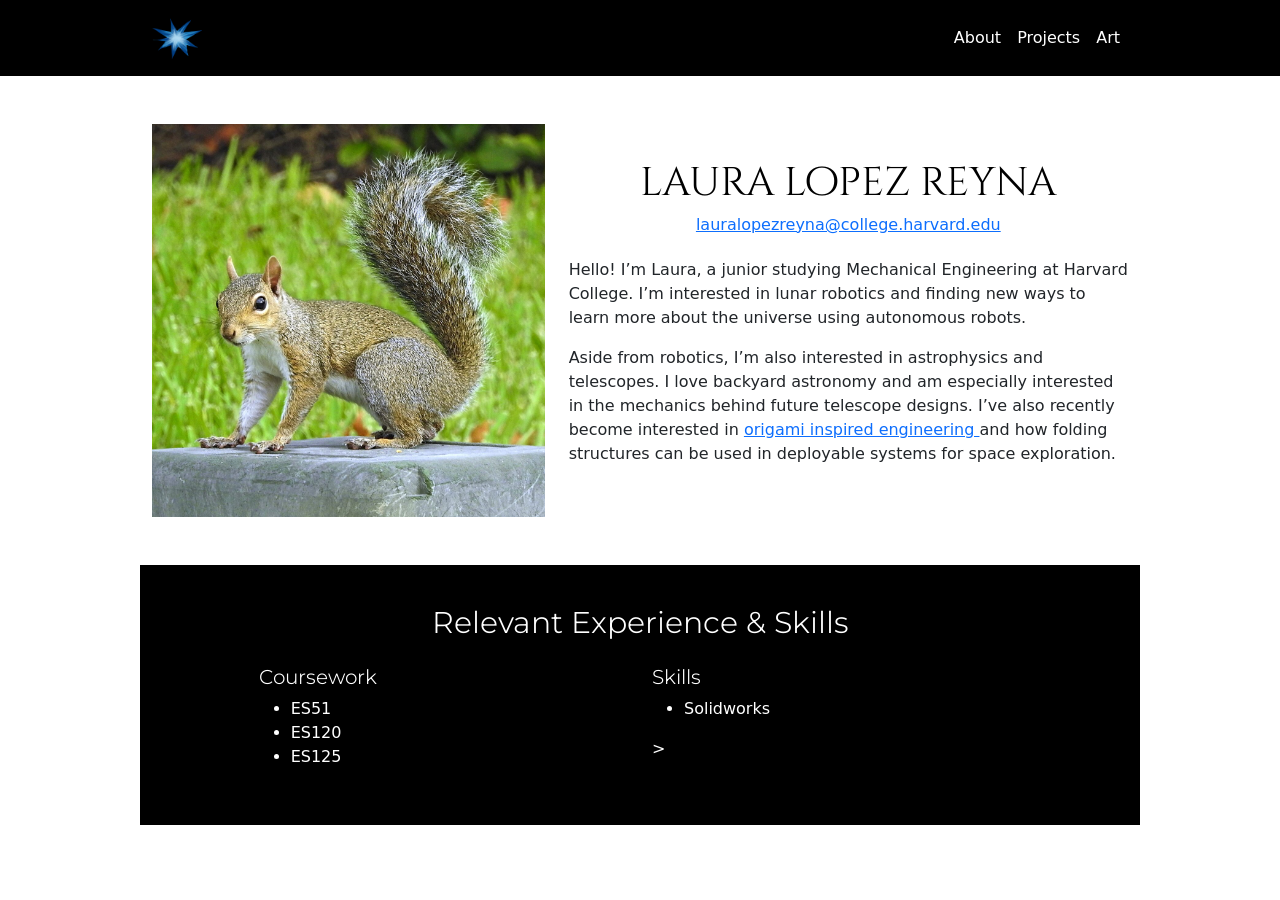
==== docs/index.html @ 471751f8 "55" ====
<!DOCTYPE html>
<html lang="en">
<head>
    <meta charset="UTF-8">
    <meta name="viewport" content="width=device-width, initial-scale=1.0">

    <!--favicon-->
    <link rel="icon" type="image/jpeg" href="images/star.png">

    <!--bootstrap-->
    <link href="https://cdn.jsdelivr.net/npm/bootstrap@5.3.8/dist/css/bootstrap.min.css" rel="stylesheet" integrity="sha384-sRIl4kxILFvY47J16cr9ZwB07vP4J8+LH7qKQnuqkuIAvNWLzeN8tE5YBujZqJLB" crossorigin="anonymous">
    
    <!--font-->
    <link rel="preconnect" href="https://fonts.googleapis.com">
    <link rel="preconnect" href="https://fonts.gstatic.com" crossorigin>
    <link href="https://fonts.googleapis.com/css2?family=Cinzel+Decorative:wght@400;700;900&family=Markazi+Text:wght@400..700&family=Montserrat:ital,wght@0,100..900;1,100..900&display=swap" rel="stylesheet">
    
    <!--css page-->
    <link rel="stylesheet" href="style.css">
    <title>Portfolio</title>
</head>
<body>
  <!--navigation bar-->

<nav class="navbar navbar-expand-lg navbar-dark bg-black">
  <div class="container-fluid content-width">

    <a class="navbar-brand" href="index.html">
      <img src="images/star.png" alt="Home" class="nav-logo">
    </a>

    <button class="navbar-toggler" type="button" data-bs-toggle="collapse"
     data-bs-target="#navbarNav"> <span class="navbar-toggler-icon"></span>
    </button>

    <div class="collapse navbar-collapse" id="navbarNav">
      <div class="navbar-nav ms-auto">
        <a class="nav-link" href="index.html">About</a>
        <a class="nav-link" href="projects.html">Projects</a>
        <a class="nav-link" href="art.html">Art</a>
      </div>
    </div>
  </div>
</nav>

<!--main body of page-->
    <main class="container mt-5 content-width">

        <div class="row align-items-center">

            <!--image format-->
            <div class="col-md-5">
                <img src="images/squirrel.jpg" class="img-fluid" alt="Squirrel">
            </div>

            <!--text info-->
            <div class="col-md-7 text-center">
                <h1>laura lopez reyna</h1> 
                <h6 class="mb-4 text-secondary"> 
                  <a href="mailto:lauralopezreyna@college.harvard.edu">lauralopezreyna@college.harvard.edu</a>
                </h6>
                <p class="text-start">
                    Hello! I’m Laura, a junior studying Mechanical Engineering at Harvard College. 
                    I’m interested in lunar robotics and finding new ways to learn more about the 
                    universe using autonomous robots.

                </p>
                <p class="text-start">
                  Aside from robotics, I’m also interested in astrophysics and telescopes. 
                  I love backyard astronomy and am especially interested in the mechanics 
                  behind future telescope designs. I’ve also recently become interested in
                  <a href="https://www.nsf.gov/news/folding-future-rise-origami-inspired-robots" target="_blank" rel="noopener noreferrer">
                    origami inspired engineering
                  </a>
                   and how folding structures can be used in 
                  deployable systems for space exploration.
                </p>
            </div>
            
        </div>
    </main>

    <section class="info-section content-width mt-5">
      <h2 class="text-center mb-4">Relevant Experience & Skills</h2>

      <div class="row justify-content-center">
        <div class="col-md-5">
          <h3>Coursework</h3>
          <ul>
            <li>ES51</li>
            <li>ES120</li>
            <li>ES125</li>
          </ul>
        </div>

        <div class="col-md-5">
          <h3>Skills</h3>
          <ul>
            <li>Solidworks</li>
          </ul>>

        </div>
      </div>
      
    </section>
</body>
</html>
---- docs/style.css ----
body {
    padding-bottom: 40px;
}
h1 {
    font-family: "Cinzel Decorative", serif;
    font-weight: 500;
    color: black;
}

.info-section {
    background-color: black;
    color: white;
    padding: 40px;
    margin-top: 60px;
}

.info-section h2 {
    font-family: "Montserrat", sans-serif;
    font-size: 30px;
    font-weight: 350; 
}

.info-section h3 {
    font-family: "Montserrat", sans-serif;
    font-weight: 350;
    font-size: 20px;
}

.black-link {
    color: black;
    text-decoration: none;
}

.black-link:hover {
    text-decoration: underline;
}

.projects-title {
    font-family: "Markazi Text", serif;
    font-size: 50px;
}

.project-info h3 {
    font-family: "Montserrat", sans-serif;
    font-weight: 350;
}

.carousel-caption {
    position: static;
    background-color:black;
    padding: 15px;
    padding-bottom: 3rem; 
}

.carousel-control-prev-icon,
.carousel-control-next-icon {
    background-color: rgba(0, 0, 0, 0.7);
    border-radius: 50%;
    padding: 20px;

}

.project-image {
    width: 80%;
    display: block;
    margin: 0 auto;
    border: 3px solid black;
}

.art-image {
    max-width: 550px;
    width: 100%;
    height: auto;
    display: block;
    margin: 0 auto;
    border: 3px solid black;
}

.logo-text{
    color: #9ECAE1;
}

.nav-logo {
    width: 50px;
    height: auto;
}

.navbar .nav-link {
    color: white;
}

.navbar .nav-link:hover {
    color: gray;
}

.content-width {
    max-width: 1000px;
    margin: 0 auto;
}
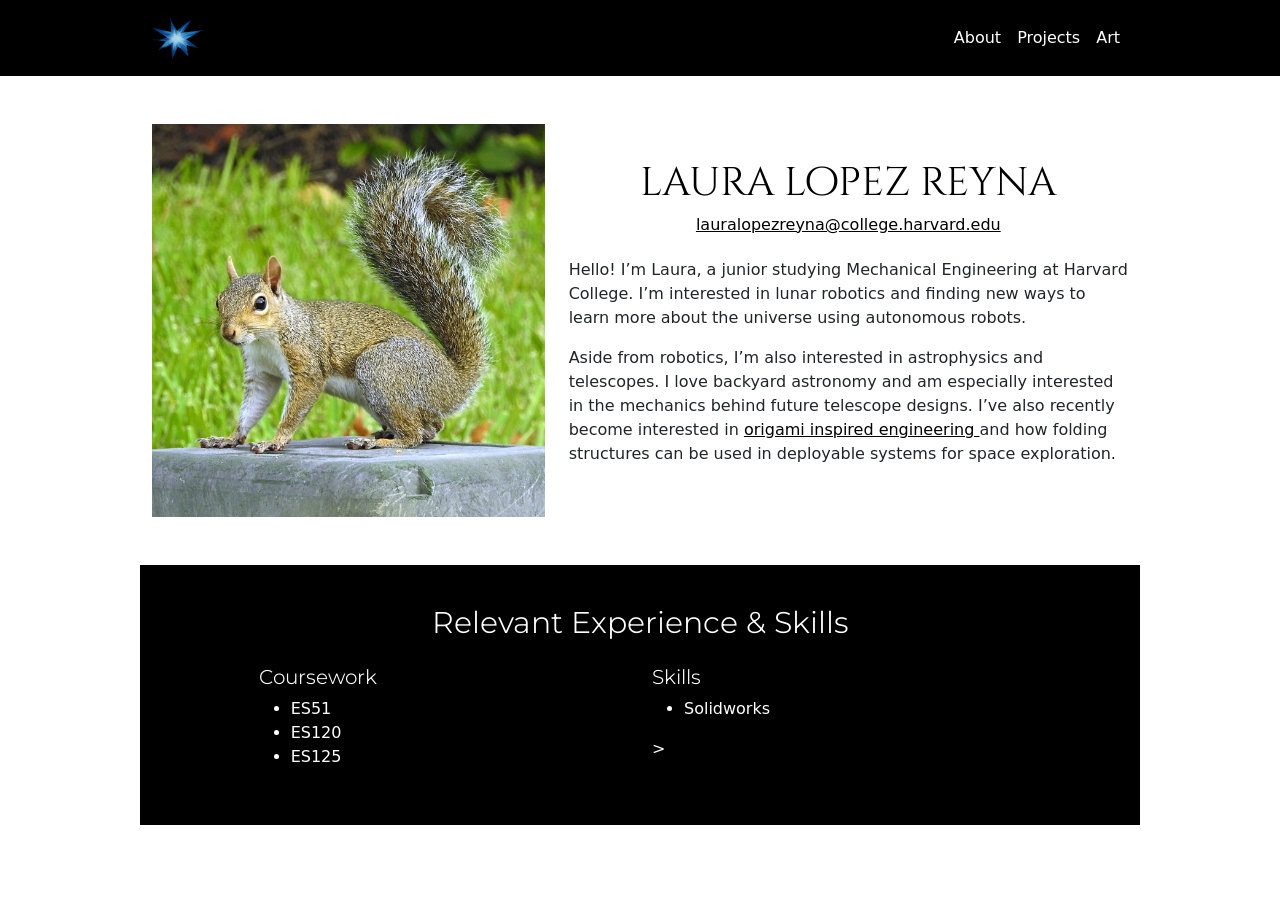
==== commit 1250fb87: "55" ====
--- a/docs/index.html
+++ b/docs/index.html
@@ -57,7 +57,7 @@
             <div class="col-md-7 text-center">
                 <h1>laura lopez reyna</h1> 
                 <h6 class="mb-4 text-secondary"> 
-                  <a href="mailto:lauralopezreyna@college.harvard.edu">lauralopezreyna@college.harvard.edu</a>
+                  <a href="mailto:lauralopezreyna@college.harvard.edu" class="about-link">lauralopezreyna@college.harvard.edu</a>
                 </h6>
                 <p class="text-start">
                     Hello! I’m Laura, a junior studying Mechanical Engineering at Harvard College. 
@@ -69,7 +69,7 @@
                   Aside from robotics, I’m also interested in astrophysics and telescopes. 
                   I love backyard astronomy and am especially interested in the mechanics 
                   behind future telescope designs. I’ve also recently become interested in
-                  <a href="https://www.nsf.gov/news/folding-future-rise-origami-inspired-robots" target="_blank" rel="noopener noreferrer">
+                  <a href="https://www.nsf.gov/news/folding-future-rise-origami-inspired-robots" class="about-link" target="_blank" rel="noopener noreferrer">
                     origami inspired engineering
                   </a>
                    and how folding structures can be used in 
--- a/docs/style.css
+++ b/docs/style.css
@@ -4,6 +4,10 @@
 h1 {
     font-family: "Cinzel Decorative", serif;
     font-weight: 500;
+    color: black;
+}
+
+.about-link {
     color: black;
 }
 
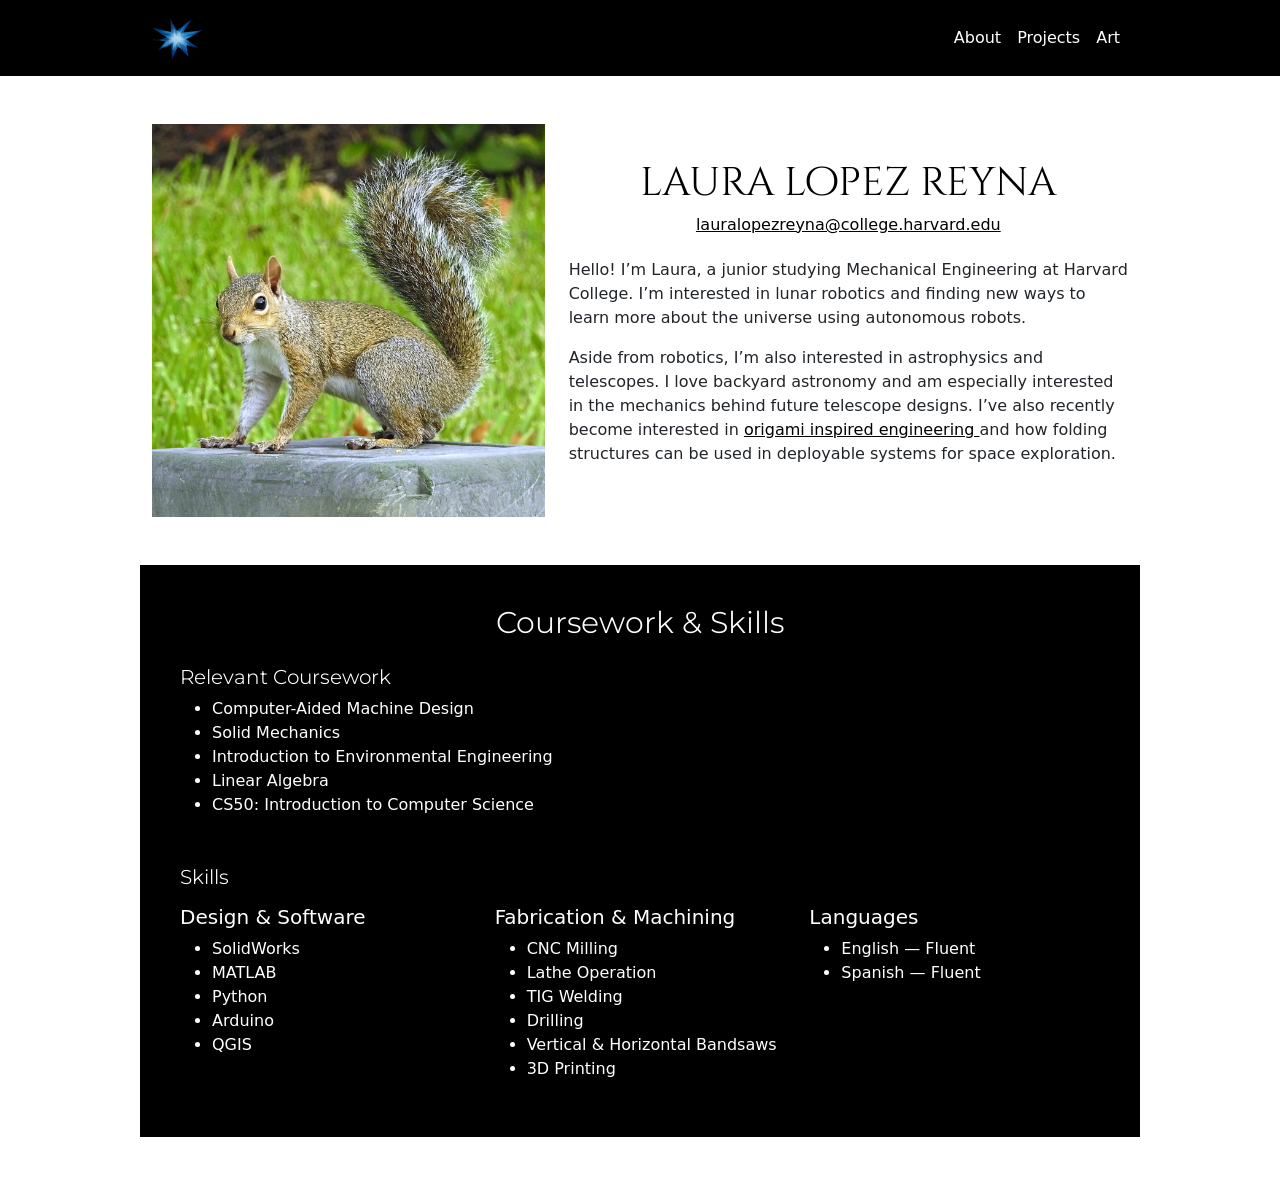
==== commit 4c78e623: "57" ====
--- a/docs/index.html
+++ b/docs/index.html
@@ -79,29 +79,57 @@
             
         </div>
     </main>
+    <section class="info-section content-width mt-5">
+    <h2 class="text-center mb-4">Coursework & Skills</h2>
+    <!-- Coursework -->
+     <div class="coursework mb-5">
+      <h3>Relevant Coursework</h3>
+      <ul>
+        <li>Computer-Aided Machine Design</li>
+        <li>Solid Mechanics</li>
+        <li>Introduction to Environmental Engineering</li>
+        <li>Linear Algebra</li>
+        <li>CS50: Introduction to Computer Science</li>
+      </ul>
+    </div>
 
-    <section class="info-section content-width mt-5">
-      <h2 class="text-center mb-4">Relevant Experience & Skills</h2>
-
-      <div class="row justify-content-center">
-        <div class="col-md-5">
-          <h3>Coursework</h3>
+    <!-- Skills -->
+    <h3 class="mb-3">Skills</h3>
+    <div class="row">
+       <!-- Design & Software -->
+        <div class="col-md-4">
+          <h5>Design & Software</h5>
           <ul>
-            <li>ES51</li>
-            <li>ES120</li>
-            <li>ES125</li>
+            <li>SolidWorks</li>
+            <li>MATLAB</li>
+            <li>Python</li>
+            <li>Arduino</li>
+            <li>QGIS</li>
           </ul>
         </div>
 
-        <div class="col-md-5">
-          <h3>Skills</h3>
+        <!-- Fabrication -->
+        <div class="col-md-4">
+            <h5>Fabrication & Machining</h5>
+            <ul>
+                <li>CNC Milling</li>
+                <li>Lathe Operation</li>
+                <li>TIG Welding</li>
+                <li>Drilling</li>
+                <li>Vertical & Horizontal Bandsaws</li>
+                <li>3D Printing</li>
+            </ul>
+        </div>
+
+        <!-- Languages -->
+        <div class="col-md-4">
+          <h5>Languages</h5>
           <ul>
-            <li>Solidworks</li>
-          </ul>>
-
+            <li>English — Fluent</li>
+            <li>Spanish — Fluent</li>
+          </ul>
         </div>
-      </div>
-      
-    </section>
+    </div>
+</section>
 </body>
 </html>
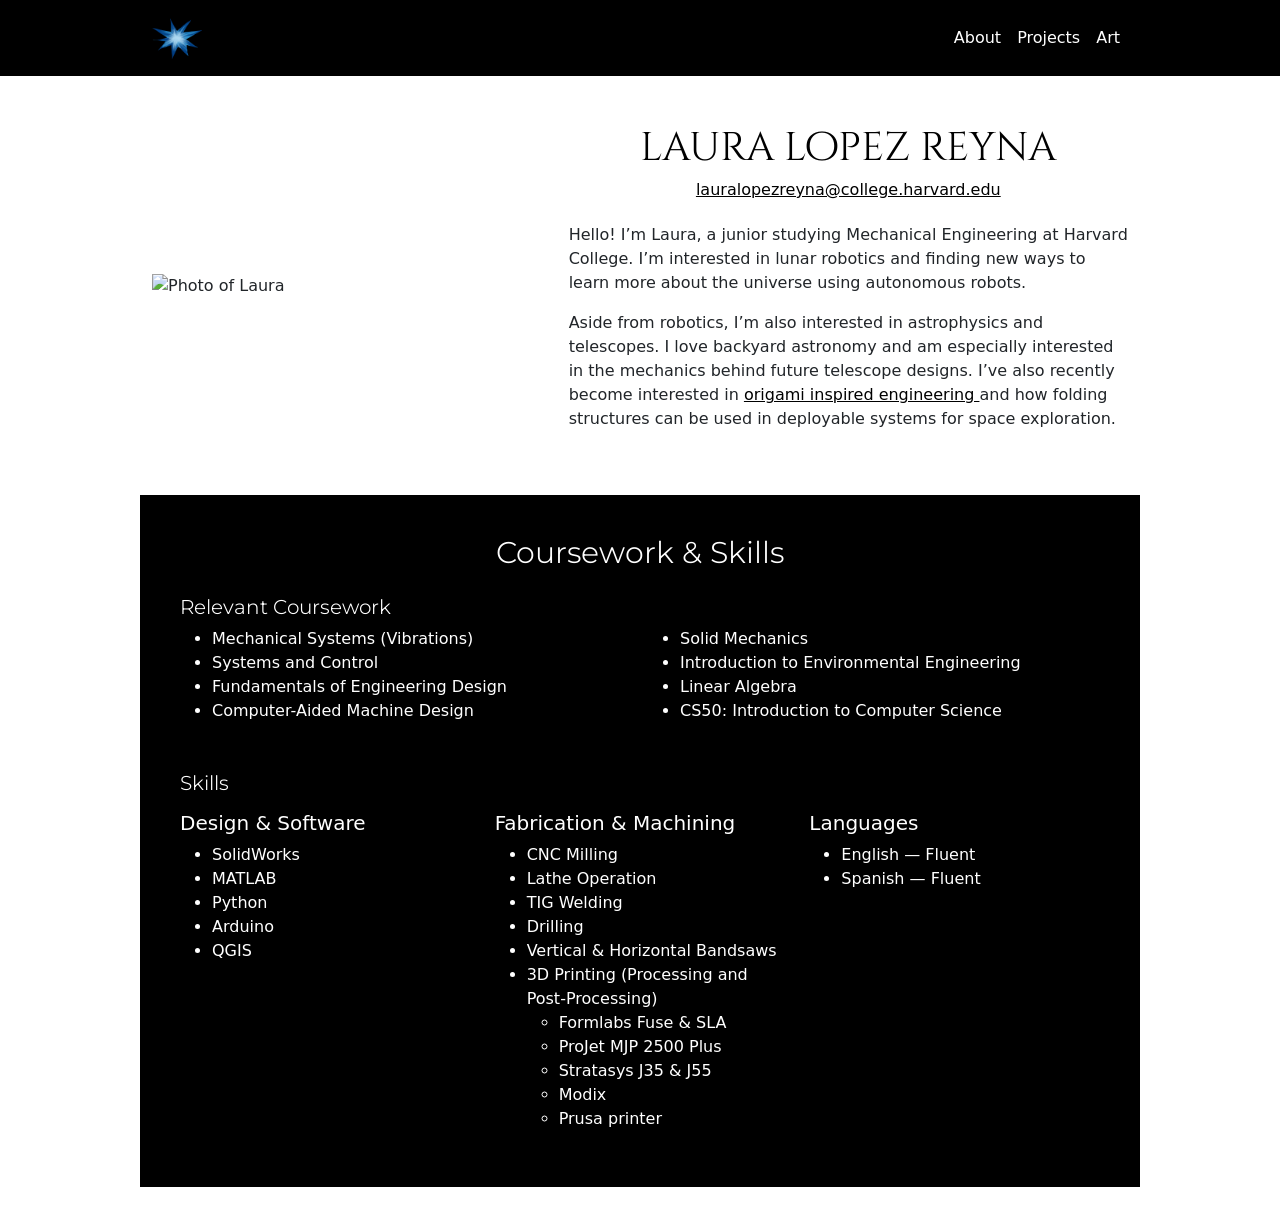
==== commit 52273fa2: "922-1" ====
--- a/docs/index.html
+++ b/docs/index.html
@@ -50,7 +50,7 @@
 
             <!--image format-->
             <div class="col-md-5">
-                <img src="images/squirrel.jpg" class="img-fluid" alt="Squirrel">
+                <img src="images/me.jpeg class="img-fluid" alt="Photo of Laura">
             </div>
 
             <!--text info-->
@@ -85,6 +85,9 @@
      <div class="coursework mb-5">
       <h3>Relevant Coursework</h3>
       <ul>
+        <li>Mechanical Systems (Vibrations)</li>
+        <li>Systems and Control</li>
+        <li>Fundamentals of Engineering Design</li>
         <li>Computer-Aided Machine Design</li>
         <li>Solid Mechanics</li>
         <li>Introduction to Environmental Engineering</li>
@@ -117,7 +120,14 @@
                 <li>TIG Welding</li>
                 <li>Drilling</li>
                 <li>Vertical & Horizontal Bandsaws</li>
-                <li>3D Printing</li>
+                <li>3D Printing (Processing and Post-Processing)</li>
+                  <ul>
+                    <li>Formlabs Fuse & SLA</li>
+                    <li>ProJet MJP 2500 Plus</li>
+                    <li>Stratasys J35 & J55</li>
+                    <li>Modix</li>
+                    <li>Prusa printer</li>
+                  </ul>
             </ul>
         </div>
 
--- a/docs/style.css
+++ b/docs/style.css
@@ -9,6 +9,11 @@
 
 .about-link {
     color: black;
+}
+
+.coursework ul {
+    columns: 2;
+    column-gap: 3rem;
 }
 
 .info-section {
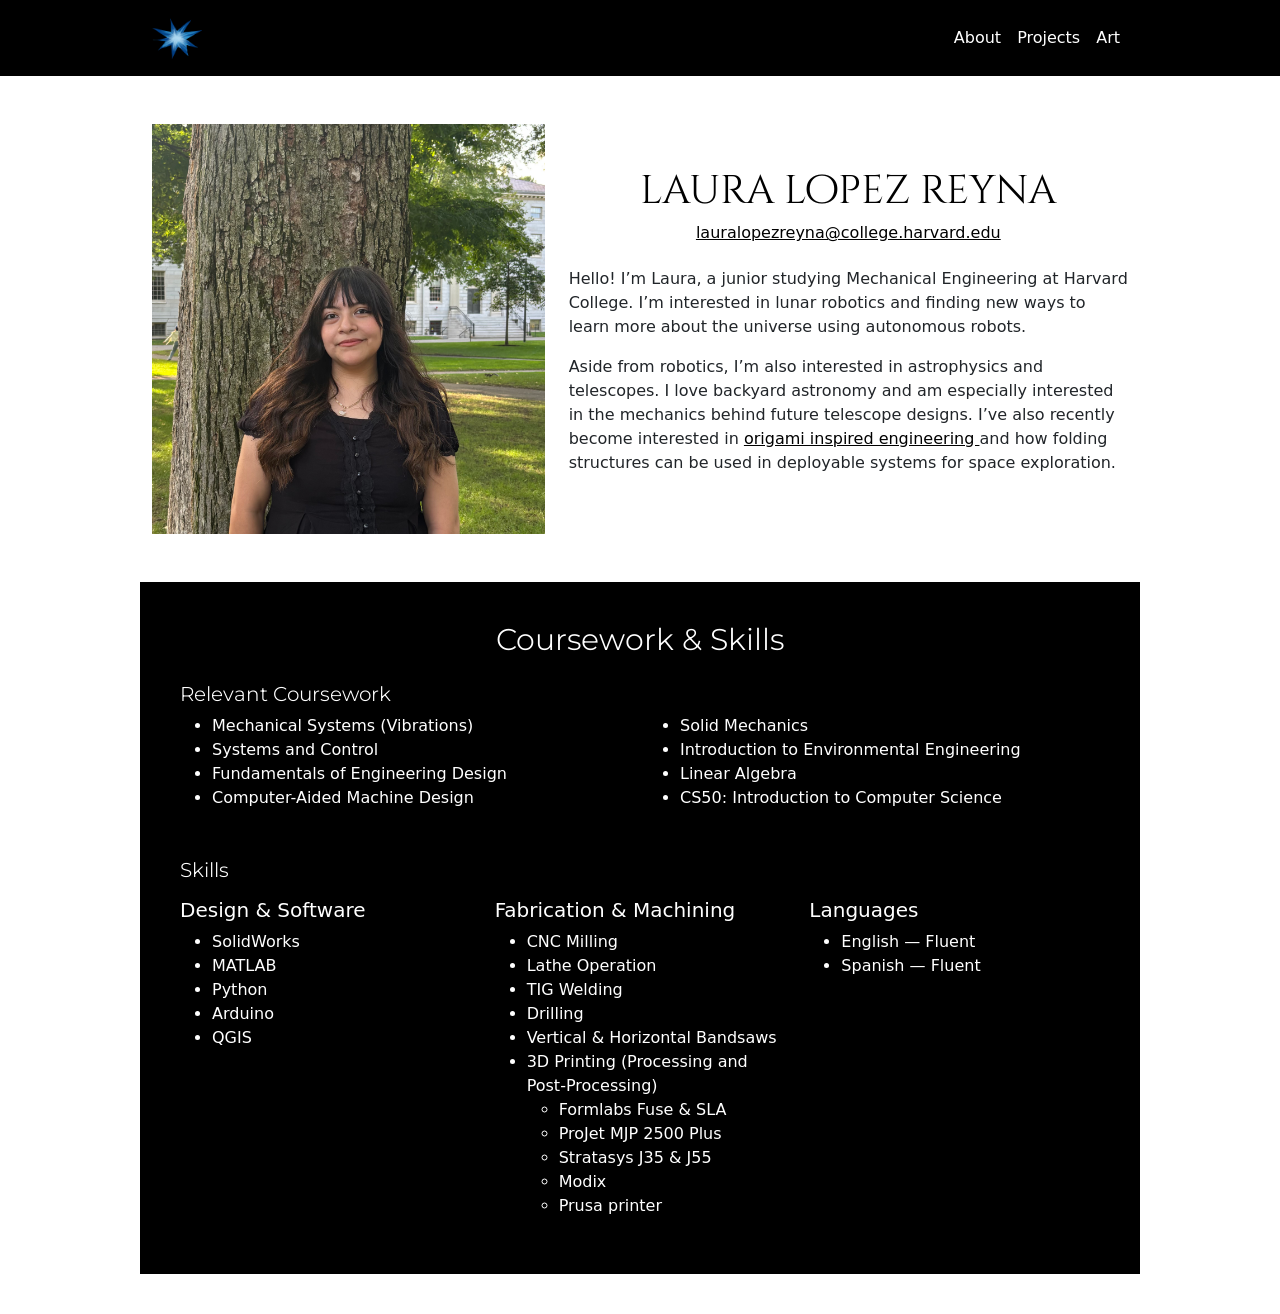
==== commit 3905806a: "922-2" ====
--- a/docs/index.html
+++ b/docs/index.html
@@ -50,7 +50,7 @@
 
             <!--image format-->
             <div class="col-md-5">
-                <img src="images/me.jpeg class="img-fluid" alt="Photo of Laura">
+                <img src="images/me.jpeg" class="img-fluid" alt="Photo of Laura">
             </div>
 
             <!--text info-->
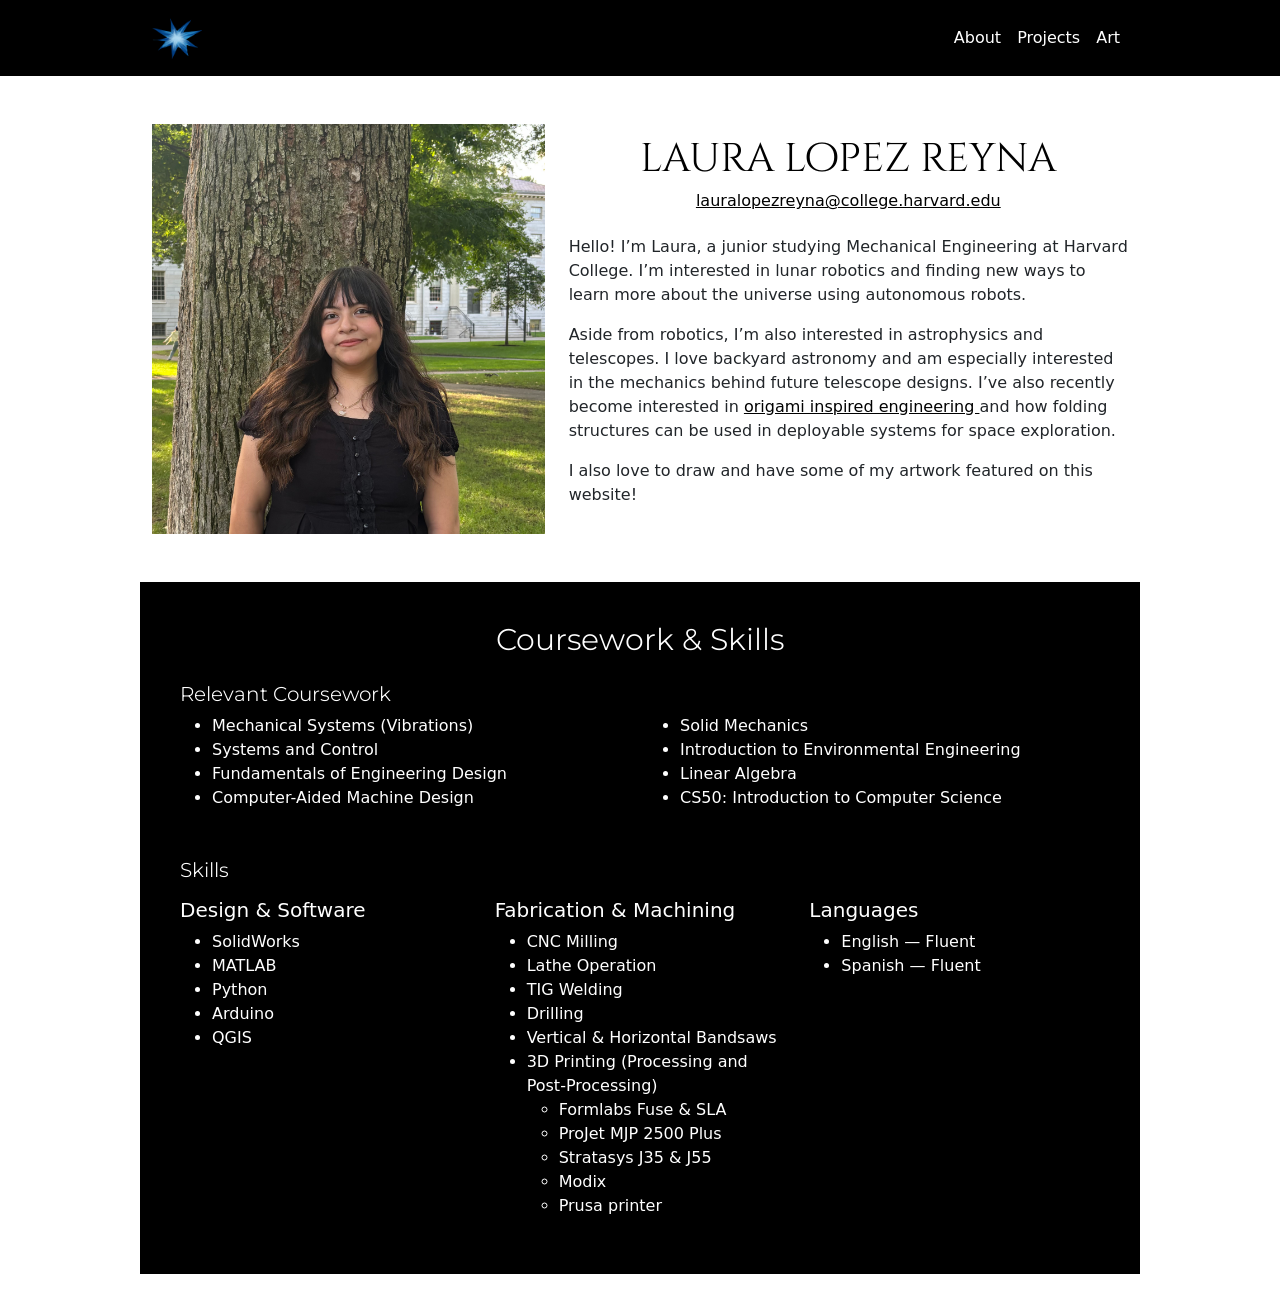
==== commit 95c71a5e: "922-3" ====
--- a/docs/index.html
+++ b/docs/index.html
@@ -75,6 +75,9 @@
                    and how folding structures can be used in 
                   deployable systems for space exploration.
                 </p>
+                <p class="text-start">
+                  I also love to draw and have some of my artwork featured on this website!
+                </p>
             </div>
             
         </div>
